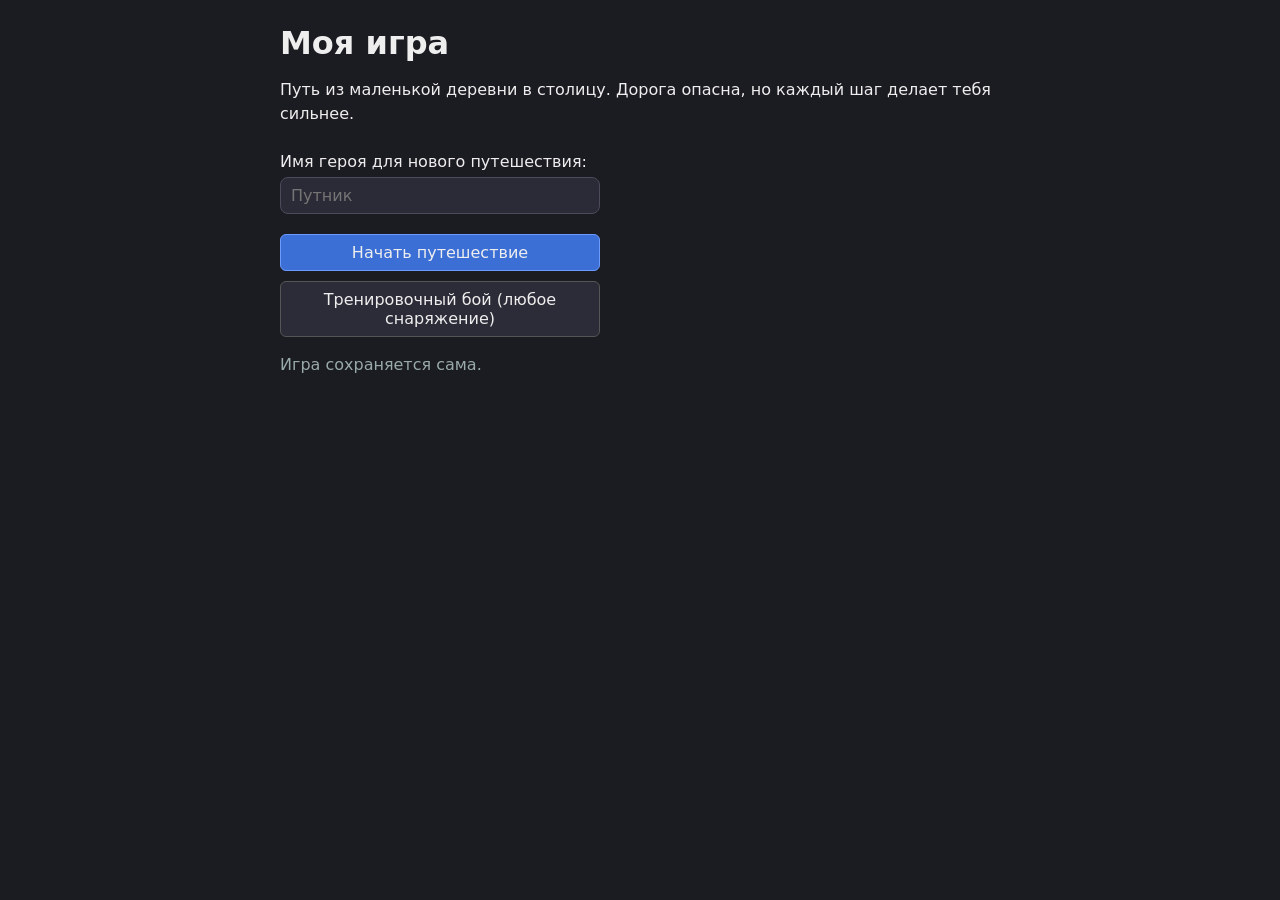
==== index.html @ ba33f6a7 "DungeonForest_001" ====
<!DOCTYPE html>
<html lang="ru">
<head>
  <meta charset="UTF-8">
  <meta name="viewport" content="width=device-width, initial-scale=1">
  <title>Моя игра</title>
  <link rel="stylesheet" href="css/style.css">
</head>
<body>
  <h1>Моя игра</h1>
  <div id="hud" hidden></div>

  <section id="menu">
    <p>Путь из маленькой деревни в столицу. Дорога опасна, но каждый шаг делает тебя сильнее.</p>
    <div class="menu-buttons">
      <label id="name-row" for="hero-name-input">Имя героя для нового путешествия:
        <input id="hero-name-input" type="text" maxlength="20" placeholder="Путник" autocomplete="off">
      </label>
      <button id="continue-btn" class="primary" hidden>Продолжить путешествие</button>
      <button id="journey-btn" class="primary">Начать путешествие</button>
      <button id="training-btn">Тренировочный бой (любое снаряжение)</button>
    </div>
    <p id="save-info" class="muted"></p>
  </section>

  <section id="training-setup" hidden>
    <h2>Тренировочный бой</h2>
    <label>Твоё снаряжение: <select id="player-gear"></select></label>
    <label>Снаряжение бота: <select id="bot-gear"></select></label>
    <label>Твоя Ловкость (стартовая 5): <input id="player-agility" type="number" min="5" max="60" value="5"></label>
    <label>Ловкость бота: <input id="bot-agility" type="number" min="5" max="60" value="5"></label>
    <div class="actions">
      <button id="start-btn" class="primary">Начать бой</button>
      <button id="training-back-btn">Назад</button>
    </div>
  </section>

  <section id="story" hidden>
    <div id="story-progress" class="progress"></div>
    <div class="story-card">
      <h2 id="story-title"></h2>
      <p id="story-text"></p>
      <p id="story-effect" class="effect"></p>
    </div>
    <div id="story-status" class="status"></div>
    <div class="actions">
      <button id="story-btn" class="primary"></button>
      <button id="story-hero-btn">Герой и рюкзак</button>
    </div>
    <p id="story-save-note" class="muted"></p>
  </section>

  <section id="capital" hidden>
    <div id="village" class="scene">
      <img src="img/village.png" alt="Площадь столицы">
      <button class="hotspot" id="spot-tavern" data-place="tavern" aria-label="Таверна"></button>
      <button class="hotspot" id="spot-shop" data-place="shop" aria-label="Магазин"></button>
      <button class="hotspot" id="spot-teacher" data-place="teacher" aria-label="Учитель"></button>
      <button class="hotspot" id="spot-workshop" data-place="workshop" aria-label="Мастерская"></button>
      <button class="hotspot" id="spot-closed" data-place="closed" aria-label="Закрытое здание"></button>
      <button class="hotspot" id="spot-arena" data-place="arena" aria-label="Арена"></button>
      <button class="hotspot" id="spot-gate" data-place="gate" aria-label="Лес"></button>
      <span class="scene-tag" id="tag-arena">Арена</span>
      <div class="scene-top">
        <div id="capital-status" class="status"></div>
        <p id="capital-text" class="intro"></p>
      </div>
      <div class="scene-bottom actions">
        <button id="capital-hero-btn">Герой и рюкзак</button>
        <button id="capital-menu-btn">В главное меню</button>
      </div>
    </div>
  </section>

  <section id="expedition" hidden>
    <div id="forest-scene" class="scene">
      <img id="exp-scene" class="exp-scene" alt="" hidden>
      <div id="exp-arrows"></div>
      <div class="scene-top">
        <h2 id="exp-title"></h2>
        <p id="exp-text"></p>
        <div id="exp-status" class="status"></div>
        <p id="exp-log" class="effect"></p>
      </div>
      <div id="exp-map" class="exp-map"></div>
      <div id="exp-encounter" class="exp-encounter" hidden></div>
      <div class="scene-bottom actions">
        <button id="exp-stash-btn" hidden></button>
        <button id="exp-find-btn" hidden></button>
        <button id="exp-camp-btn" hidden></button>
        <button id="exp-look-btn">Осмотреться</button>
        <button id="exp-hero-btn">Герой и рюкзак</button>
        <button id="exp-home-btn" class="primary">К воротам</button>
        <span id="exp-home-hint" class="muted"></span>
      </div>
    </div>
  </section>

  <section id="gates" hidden>
    <div id="gates-scene" class="scene">
      <img src="img/gates.jpg" alt="Городские ворота и развилка дорог">
      <div class="scene-top">
        <div id="gates-status" class="status"></div>
        <p id="gates-text" class="intro"></p>
      </div>
      <div id="gates-list" class="gates-list"></div>
      <div class="scene-bottom actions">
        <button id="gates-hero-btn">Герой и рюкзак</button>
        <button id="gates-city-btn" class="primary">В город</button>
      </div>
    </div>
  </section>

  <section id="arena" hidden>
    <div class="story-card">
      <h2>Арена</h2>
      <p>Бои на арене безопасны: поражение ничего не отнимает.</p>
      <details><summary>Как это работает</summary>
        <p>В обычном бою ты получаешь опыт и деньги, он бесплатный и без ограничений. В бою за ранг ты копишь очки ранга и жетоны арены: опыта там в четыре раза меньше, а денег нет. Такой бой тратит билеты арены, они возвращаются сами со временем. Чем сильнее категория соперника, тем больше билетов он стоит и тем больше награда. Проигранный бой билеты не возвращает. Когда очков ранга хватает, открывается бой за повышение (без билетов). Жетоны тратятся в лавке арены.</p>
      </details>
    </div>
    <div id="arena-status" class="status"></div>
    <div id="arena-list" class="cards offers"></div>
    <div class="actions">
      <button id="arena-shop-btn">Лавка жетонов</button>
      <button id="arena-hero-btn">Герой и рюкзак</button>
      <button id="arena-back-btn" class="primary">Назад на площадь</button>
    </div>
  </section>

  <section id="tavern" hidden>
    <div class="story-card">
      <h2>Таверна</h2>
      <p>Здоровье в городе восстанавливается само, но медленно. За деньги хозяин поставит тебя на ноги сразу.</p>
    </div>
    <div id="tavern-status" class="status"></div>
    <p id="tavern-msg" class="effect"></p>
    <div id="tavern-list" class="cards"></div>
    <div class="actions">
      <button id="tavern-hero-btn">Герой и рюкзак</button>
      <button id="tavern-back-btn" class="primary">Назад на площадь</button>
    </div>
  </section>

  <section id="arenashop" hidden>
    <div class="story-card">
      <h2>Лавка жетонов</h2>
      <p>Звания и особые припасы за жетоны арены. Силу они не добавляют.</p>
    </div>
    <div id="arenashop-status" class="status"></div>
    <p id="arenashop-msg" class="effect"></p>
    <div id="arenashop-list" class="cards"></div>
    <div class="actions">
      <button id="arenashop-back-btn" class="primary">Назад на арену</button>
    </div>
  </section>

  <section id="shopscene" hidden>
    <div id="shopscene-box" class="scene">
      <img src="img/shop.jpg" alt="Лавка торговца">
      <svg id="shop-zones" viewBox="0 0 1408 768" aria-label="Разделы магазина">
      <polygon class="zone" data-cat="armor" data-name="Броня" points="1167,235 1187,237 1203,257 1213,287 1218,303 1235,320 1243,327 1247,345 1243,370 1240,400 1243,447 1238,480 1237,500 1237,560 1232,590 1200,592 1160,585 1142,575 1142,520 1138,480 1140,450 1132,430 1130,400 1123,373 1132,340 1150,320 1140,300 1138,278 1145,255 1155,242"/>
      <polygon class="zone" data-cat="armor" data-name="Броня" points="1273,227 1300,215 1327,220 1343,250 1345,290 1345,400 1345,520 1335,545 1327,597 1320,650 1300,655 1245,650 1245,600 1240,560 1217,530 1217,480 1235,453 1243,433 1240,387 1238,353 1243,327 1257,310 1252,278 1260,245"/>
      <polygon class="zone" data-cat="armor" data-name="Броня" points="1003,246 992,257 986,276 990,290 1003,300 997,311 997,350 1000,376 1033,378 1037,348 1042,331 1040,310 1030,300 1036,292 1036,274 1028,254 1017,246"/>
<polygon class="zone" data-cat="armor" data-name="Броня" points="1045,230 1034,247 1036,296 1043,342 1045,378 1061,380 1085,372 1085,318 1071,312 1048,314 1050,298 1065,290 1066,267 1060,251 1059,232"/>
      <polygon class="zone" data-cat="weapons" data-name="Оружие и щиты" points="1150,172 1147,174 1140,234 1136,234 1125,220 1120,221 1117,236 1119,256 1112,282 1115,298 1133,303 1134,341 1137,343 1148,343 1151,341 1153,246 1156,208 1153,174"/>
<polygon class="zone" data-cat="weapons" data-name="Оружие и щиты" points="1224,157 1215,166 1204,171 1206,217 1212,247 1220,256 1221,321 1224,323 1239,323 1242,321 1243,259 1237,254 1235,218 1241,214 1246,200 1230,196 1227,159"/>
<polygon class="zone" data-cat="weapons" data-name="Оружие и щиты" points="1268,109 1259,109 1255,112 1254,175 1242,182 1244,193 1256,195 1258,246 1262,249 1274,241 1274,194 1284,189 1283,177 1272,172 1274,131 1272,112"/>
<polygon class="zone" data-cat="weapons" data-name="Оружие и щиты" points="1300,156 1296,159 1294,183 1290,187 1289,192 1294,205 1303,214 1307,212 1313,201 1312,161 1309,158"/>
<polygon class="zone" data-cat="weapons" data-name="Оружие и щиты" points="1085,394 1082,395 1080,404 1075,478 1072,482 1052,483 1042,487 1045,498 1074,502 1070,576 1054,741 1058,744 1071,743 1073,736 1094,564 1096,502 1110,501 1114,498 1111,489 1096,482 1094,450 1096,401"/>
<polygon class="zone" data-cat="weapons" data-name="Оружие и щиты" points="1356,397 1345,396 1342,397 1336,426 1333,481 1327,511 1303,515 1301,521 1303,529 1325,542 1317,606 1312,682 1304,741 1308,744 1323,743 1325,737 1346,543 1356,539 1388,551 1392,549 1396,541 1394,536 1377,526 1347,516 1366,428 1364,401"/>
<polygon class="zone" data-cat="weapons" data-name="Оружие и щиты" points="1160,627 1102,630 1103,652 1110,688 1115,740 1168,740 1175,693 1178,640"/>
      
      
      
      <polygon class="zone" data-cat="supplies" data-name="Припасы" points="92,128 185,95 300,100 338,118 340,468 92,468"/>
      <polygon class="zone" data-cat="supplies" data-name="Припасы" points="95,500 130,472 300,470 345,490 432,505 437,525 435,768 95,768"/>
      <polygon class="zone" data-cat="supplies" data-name="Припасы" points="358,188 380,180 440,188 468,215 470,300 470,478 358,478"/>
      <polygon class="zone" data-cat="supplies" data-name="Припасы" points="503,222 720,222 722,485 503,485"/>
      <polygon class="zone" data-cat="supplies" data-name="Припасы" points="748,240 980,238 982,300 980,440 965,486 748,486"/>
      <polygon class="zone" data-cat="sell" data-name="Продать" points="865,307 885,312 897,330 900,350 925,372 938,400 942,440 930,462 940,470 915,490 835,490 800,470 790,440 790,410 805,375 830,355 838,335 850,315"/>
      <polygon class="zone" data-cat="sell" data-name="Продать" points="605,488 1072,488 1075,545 605,545"/>
      <polygon class="zone" data-cat="soon" data-name="Скоро" points="628,422 742,420 748,445 748,478 740,486 628,486 625,445"/>
      <polygon class="zone" data-cat="soon" data-name="Скоро" points="672,537 795,555 798,500 835,497 865,505 895,498 900,520 880,570 878,635 893,648 892,697 850,698 840,672 836,650 800,690 765,708 700,700 655,682 648,655 655,620 640,615 660,590 665,560"/>
      <polygon class="zone" data-cat="soon" data-name="Скоро" points="880,575 990,570 1000,572 1038,622 1032,688 905,698 880,620"/>
      </svg>
      <span id="shop-zone-tag" hidden></span>
      <div class="scene-top">
        <div id="shopscene-status" class="status"></div>
        <p id="shopscene-text" class="intro"></p>
      </div>
      <div class="scene-bottom actions">
        <button class="shop-cat-btn" data-cat="armor">Броня</button>
        <button class="shop-cat-btn" data-cat="weapons">Оружие и щиты</button>
        <button class="shop-cat-btn" data-cat="supplies">Припасы</button>
        <button class="shop-cat-btn" data-cat="sell">Продать</button>
        <button id="shopscene-hero-btn">Герой и рюкзак</button>
        <button id="shopscene-back-btn" class="primary">Назад на площадь</button>
      </div>
    </div>
  </section>

  <section id="shop" hidden>
    <div class="story-card">
      <h2 id="shop-title">Магазин</h2>
      <p id="shop-note"></p>
    </div>
    <div id="shop-status" class="status"></div>
    <div id="shop-buy-title" class="section-title">Купить</div>
    <div id="shop-buy" class="cards"></div>
    <p id="shop-teaser" class="muted"></p>
    <div id="shop-sell-title" class="section-title">Продать</div>
    <div id="shop-sell" class="cards"></div>
    <div class="actions">
      <button id="shop-hero-btn">Герой и рюкзак</button>
      <button id="shop-back-btn" class="primary">Назад в лавку</button>
    </div>
  </section>

  <section id="teacher" hidden>
    <div class="story-card">
      <h2>Учитель</h2>
      <p id="teacher-text"></p>
      <p id="teacher-result" class="effect"></p>
    </div>
    <div id="teacher-choices" class="cards"></div>
    <div class="actions">
      <button id="teacher-hero-btn">Герой и рюкзак</button>
      <button id="teacher-back-btn" class="primary">Назад на площадь</button>
    </div>
  </section>

  <section id="hero" hidden>
    <div class="story-card">
      <div class="hero-head">
        <h2 id="hero-title"></h2>
        <span id="hero-money" class="chip gold"></span>
      </div>
      <p id="hero-msg" class="effect"></p>
      <div class="meters">
        <div>
          <div class="meter-label"><span>Здоровье</span><span id="hero-hp"></span></div>
          <div class="bar"><div id="hero-hp-bar" class="fill"></div></div>
        </div>
        <div>
          <div class="meter-label"><span>Опыт</span><span id="hero-xp"></span></div>
          <div class="bar"><div id="hero-xp-bar" class="fill xpfill"></div></div>
        </div>
        <div id="hero-mana-wrap" hidden>
          <div class="meter-label"><span>Мана</span><span id="hero-mana"></span></div>
          <div class="bar"><div id="hero-mana-bar" class="fill manafill" style="width:100%"></div></div>
        </div>
      </div>
      <div id="hero-points" class="points-banner" hidden></div>
    </div>
    <div id="hero-tabs" class="tabs"></div>
    <div id="hero-tab-body"></div>
    <div class="actions"><button id="hero-back-btn" class="primary">Назад</button></div>
  </section>

  <section id="levelup" hidden>
    <div class="story-card">
      <h2 id="levelup-title"></h2>
      <p id="levelup-points" class="effect"></p>
      <div id="levelup-stats" class="cards"></div>
    </div>
    <button id="levelup-btn" class="primary">Продолжить путь</button>
  </section>

  <section id="battle" hidden>
    <div id="battle-progress" class="progress"></div>
    <p id="battle-intro" class="intro"></p>
    <div class="arena">
      <div class="fighter">
        <div><span id="player-name"></span>: <span id="player-health"></span> / <span id="player-max"></span></div>
        <div class="bar"><div id="player-bar" class="fill"></div></div>
        <div id="player-mana-row" hidden>
          <div>Мана: <span id="player-mana"></span> / <span id="player-mana-max"></span></div>
          <div class="bar"><div id="player-mana-bar" class="fill manafill"></div></div>
        </div>
        <div id="player-xp" class="progress"></div>
        <div id="player-figure" class="figure"></div>
        <div id="player-gear-name"></div>
      </div>
      <div class="fighter">
        <div><span id="bot-name"></span>: <span id="bot-health"></span> / <span id="bot-max"></span></div>
        <div id="bot-queue" class="muted"></div>
        <div class="bar"><div id="bot-bar" class="fill"></div></div>
        <div id="bot-figure" class="figure"></div>
        <div id="bot-gear-name"></div>
      </div>
    </div>

    <h3 id="strike-title"></h3>
    <div id="strike-zones" class="zones"></div>
    <button id="strike-reset" style="margin-top: 8px;">Сбросить удары</button>

    <h3 id="block-title"></h3>
    <div id="block-zones" class="zones"></div>

    <div class="actions">
      <button id="turn-btn" disabled>Сделать ход</button>
      <button id="skill-btn" hidden></button>
      <button id="auto-btn">Авто</button>
      <button id="speed-btn" hidden>Скорость ×1</button>
      <button id="tactic-btn" hidden>Тактика: Осторожно</button>
      <button id="after-btn" class="primary" hidden></button>
      <button id="after-hero-btn" hidden>Герой и рюкзак</button>
    </div>

    <div id="result" class="result"></div>
    <div id="log"></div>
  </section>

  <script src="js/data.js"></script>
  <script src="js/catalog.js"></script>
  <script src="js/items.js"></script>
  <script src="js/bonuses.js"></script>
  <script src="js/icons.js"></script>
  <script src="js/ui-common.js"></script>
  <script src="js/arena.js"></script>
  <script src="js/story-data.js"></script>
  <script src="js/hero.js"></script>
  <script src="js/details.js"></script>
  <script src="js/stats.js"></script>
  <script src="js/combat.js"></script>
  <script src="js/figure.js"></script>
  <script src="js/battle-screen.js"></script>
  <script src="js/journey.js"></script>
  <script src="js/hero-screen.js"></script>
  <script src="js/capital.js"></script>
  <script src="js/shop.js"></script>
  <script src="js/places.js"></script>
  <script src="js/expedition.js"></script>
  <script src="js/dungeons.js"></script>
  <script src="js/main.js"></script>
</body>
</html>
---- css/style.css ----
body { font-family: system-ui, sans-serif; max-width: 720px; margin: 24px auto; padding: 0 16px; background: #1b1b22; color: #eee; }
    h1 { margin-bottom: 4px; }
    h2 { margin: 8px 0; }
    h3 { margin: 18px 0 8px; font-size: 1rem; }
    p { line-height: 1.5; }
    label { display: block; margin: 10px 0; }
    #hero-name-input { display: block; width: 100%; box-sizing: border-box; margin-top: 6px; padding: 8px 10px; font: inherit; color: inherit; background: #2a2b36; border: 1px solid #4a4c5c; border-radius: 8px; }
    select { margin-left: 8px; padding: 4px; }
    button { font: inherit; padding: 8px 14px; border: 1px solid #555; border-radius: 6px; background: #2c2c38; color: #eee; cursor: pointer; }
    button:disabled { opacity: 0.4; cursor: not-allowed; }
    .menu-buttons { display: flex; flex-direction: column; gap: 10px; max-width: 320px; margin-top: 16px; }
    .primary { background: #3b6fd6; border-color: #6c9bff; }
    .zones { display: flex; gap: 8px; flex-wrap: wrap; }
    .zone.on { background: #3b6fd6; border-color: #6c9bff; }
    .bar { background: #3a1f1f; border-radius: 4px; height: 14px; overflow: hidden; }
    .fill { background: #4caf50; height: 100%; width: 100%; transition: width 0.3s; }
    .xpfill { background: #6c9bff; width: 0; }
    .manafill { background: #9a7bff; }
    .arena { display: flex; gap: 16px; }
    .fighter { flex: 1; min-width: 0; }
    .figure { margin-top: 8px; background: #23232d; border-radius: 8px; padding: 6px; transition: filter 0.4s, opacity 0.4s; }
    .figure svg { display: block; width: 100%; height: 260px; }
    .figure.dead { filter: grayscale(1); opacity: 0.45; }
    .z { fill: #c9a27e; stroke: #3a2a1a; stroke-width: 2; transition: fill 0.2s; }
    .z.target { stroke: #ff5252; stroke-width: 4; }
    .z.guard { stroke: #6c9bff; stroke-width: 4; }
    .z.flash-hit { fill: #ff5252; }
    .z.flash-block { fill: #6c9bff; }
    .z.flash-dodge { fill: #6fe3ff; }
    .z.flash-crit { fill: #ffd54f; stroke: #fff; stroke-width: 3; }
    .lbl { fill: #fff; font-size: 16px; font-weight: bold; text-anchor: middle; paint-order: stroke; stroke: #000; stroke-width: 3px; pointer-events: none; }
    .actions { margin-top: 16px; display: flex; gap: 8px; flex-wrap: wrap; }
    #log { margin-top: 20px; border-top: 1px solid #444; padding-top: 10px; }
    #log div { padding: 3px 0; }
    .turn-title { font-weight: bold; margin-top: 10px; color: #aaa; }
    .hit { color: #ff8a80; }
    .good { color: #8be28b; }
    .info { color: #8fb4ff; }
    .crit { color: #ffd54f; font-weight: bold; font-size: 1.05rem; }
    .miss { color: #9aa; }
    .dodge { color: #6fe3ff; font-weight: bold; }
    .result { font-size: 1.2rem; font-weight: bold; margin: 14px 0; }
    .progress { color: #9aa; font-size: 0.9rem; margin-bottom: 6px; }
    .story-card { background: #23232d; border-radius: 8px; padding: 16px 20px; margin: 12px 0; }
    .effect { color: #8be28b; font-weight: bold; }
    .status { color: #9aa; margin: 10px 0 16px; }
    .intro { font-style: italic; color: #ccd; }
    .hero-list div { padding: 4px 0; }
    .row { display: flex; align-items: center; justify-content: space-between; gap: 12px; padding: 6px 0; border-bottom: 1px solid #33333f; flex-wrap: wrap; }
    .row .btns { display: flex; gap: 6px; flex-wrap: wrap; }
    .row button { padding: 5px 10px; font-size: 0.9rem; }
    .muted { color: #9aa; }
    .soon { color: #6b6b78; }
    .promo { color: #e0b84a; font-weight: bold; }
    /* Экран героя: шапка, вкладки, карточки */
    .hero-head { display: flex; justify-content: space-between; align-items: center; gap: 12px; flex-wrap: wrap; }
    .hero-head h2 { margin: 0; }
    .chip { display: inline-flex; align-items: center; gap: 5px; background: #2d2e3b; border: 1px solid #44465a; border-radius: 999px; padding: 3px 11px; font-size: 0.88rem; white-space: nowrap; }
    .chip .ico { width: 16px; height: 16px; }
    .chip.gold { color: #ffd54f; border-color: #6b5a20; }
    .chip.red { color: #ff8a80; border-color: #6b3a3a; }
    .chip.green { color: #8be28b; border-color: #2f5a2f; }
    .chip.cyan { color: #6fe3ff; border-color: #25606e; }
    .chip.blue { color: #8fb4ff; border-color: #34508c; }
    .chip.dim { color: #8a8a99; }
    .ico { display: inline-flex; width: 22px; height: 22px; flex: none; }
    .ico svg { width: 100%; height: 100%; fill: none; stroke: currentColor; stroke-width: 1.7; stroke-linecap: round; stroke-linejoin: round; }
    #hud { position: sticky; top: 0; z-index: 10; display: flex; flex-wrap: wrap; align-items: center; gap: 6px 12px; background: #23242f; border: 1px solid #3a3c4d; border-radius: 10px; padding: 8px 12px; margin: 6px 0 12px; box-shadow: 0 4px 10px rgba(0,0,0,.35); }
    #hud[hidden] { display: none; }
    #hud .hud-hp { flex: 1 1 220px; min-width: 200px; }
    #hud .hud-hp-top { display: flex; align-items: center; gap: 6px; font-size: 0.9rem; color: #ff8a80; }
    #hud .hud-hp-top .ico { width: 16px; height: 16px; }
    #hud .hud-mana-top { color: #b79bff; margin-top: 4px; }
    #hud .hud-regen { margin-left: auto; color: #9aa; font-size: 0.82rem; }
    #hud .bar { margin-top: 4px; height: 8px; }
    .exp-scene[hidden] { display: none; }

    /* Лес во весь экран: тот же приём, что у столицы. Карта лежит миникартой в углу, находка и лагерь — кнопки внизу, выбор при встрече — карточка по центру. */
    #expedition:not([hidden]) { position: fixed; inset: 0; z-index: 5; display: flex; align-items: center; justify-content: center; background: #000; }
    #forest-scene { width: min(100vw, calc(100vh * 700 / 380)); aspect-ratio: 700 / 380; background: #20212b; border: none; border-radius: 0; }
    #gates:not([hidden]) { position: fixed; inset: 0; z-index: 5; display: flex; align-items: center; justify-content: center; background: #000; }
    #gates-scene { width: min(100vw, calc(100vh * 1408 / 768)); border: none; border-radius: 0; }
    .gates-list { position: absolute; left: 50%; bottom: 76px; transform: translateX(-50%); z-index: 2; display: flex; gap: 10px; }
    #shopscene:not([hidden]) { position: fixed; inset: 0; z-index: 5; display: flex; align-items: center; justify-content: center; background: #000; }
    #shop [hidden] { display: none; }
    .sell-group { grid-column: 1 / -1; }
    #shopscene-box { width: min(100vw, calc(100vh * 1408 / 768)); border: none; border-radius: 0; }
    #shop-zones { position: absolute; inset: 0; width: 100%; height: 100%; }
    .zone { fill: transparent; stroke: transparent; cursor: pointer; transition: fill .15s, stroke .15s; }
    .zone.lit { fill: rgba(255, 214, 120, .16); stroke: #ffd166; stroke-width: 3; stroke-linejoin: round; filter: drop-shadow(0 0 6px #ffd166); }
    .zone[data-cat="soon"].lit { fill: rgba(190, 195, 215, .10); stroke: #aab; filter: drop-shadow(0 0 4px #aab); }
    .zone:focus { outline: none; }
    #shop-zone-tag { position: absolute; transform: translate(-50%, -100%); z-index: 3; pointer-events: none; padding: 3px 12px; font: 600 clamp(11px, 1.6vw, 16px)/1.3 system-ui, sans-serif; color: #fff4d8; background: #21180fe8; border: 1px solid #d4b777; border-radius: 20px; white-space: nowrap; }
    #forest-scene h2 { margin: 0 0 4px; text-shadow: 0 1px 4px #000; }
    #forest-scene p { margin: 4px 0; text-shadow: 0 1px 4px #000; }
    #exp-arrows { position: absolute; inset: 0; z-index: 3; pointer-events: none; }
    .arrow { position: absolute; transform: translate(-50%, -50%); pointer-events: auto; padding: 8px 16px; font-size: clamp(13px, 1.6vw, 18px); color: #fff4d8; background: #21180fe0; border: 2px solid #d4b777; border-radius: 24px; box-shadow: 0 2px 10px #000a; white-space: nowrap; }
    .arrow.seen { border-color: #6b6f86; color: #cfd2e3; background: #1b1c26e0; }
    .arrow.danger { border-color: #d86a5a; }
    .arrow:hover { background: #3a2a14; border-color: #ffe4a0; }
    #exp-map { position: absolute; top: 10px; right: 10px; width: min(260px, 20%); z-index: 2; margin: 0; background: #000b; border: 1px solid #33344a; border-radius: 10px; padding: 4px; }
    .exp-encounter { position: absolute; left: 50%; top: 48%; transform: translate(-50%, -50%); width: min(460px, 80%); z-index: 4; background: #14151ce8; border: 1px solid #d4b777; border-radius: 12px; padding: 10px; line-height: 1.4; }
    .exp-encounter[hidden] { display: none; }
    #exp-log:not(:empty) { display: inline-block; background: #000b; padding: 4px 10px; border-radius: 8px; }
    #exp-home-hint { color: #e8e8f0; text-shadow: 0 1px 4px #000; }
    .exp-map { background: #20212b; border: 1px solid #33344a; border-radius: 10px; padding: 6px; margin: 10px 0; }
    .map-svg { width: 100%; max-height: 340px; display: block; }
    .map-path { stroke: #4a4d66; stroke-width: 0.8; stroke-dasharray: 2 1.5; }
    .map-node { fill: #20212b; stroke: #8fb4ff; stroke-width: 0.9; }
    .map-node.here { fill: #ffd54f; stroke: #ffd54f; }
    .map-node.seen { fill: #3a3d57; }
    .map-node.new { stroke-dasharray: 1.5 1; }
    .map-stash { fill: none; stroke: #ffd166; stroke-width: 1.2; stroke-dasharray: 2 1.5; }
    .map-label { fill: #ccd; font-size: 4.2px; text-anchor: middle; }
    .chiprow { display: flex; flex-wrap: wrap; gap: 6px; margin: 10px 0; align-items: center; }
    .card-top { display: flex; align-items: center; gap: 8px; }
    .card-top .card-title { margin: 0; }
    .card.building { padding: 14px; gap: 6px; }
    .card.building .ico { width: 38px; height: 38px; color: #8fb4ff; }
    .card.building .name { font-size: 1.1rem; }
    .cards.offers { grid-template-columns: repeat(auto-fit, minmax(215px, 1fr)); }
    .cards .card .btns { margin-top: auto; }
    .cards .card.offer .offer-section:last-child { margin-top: auto; }
    .offer-section { border-top: 1px solid #33333f; padding-top: 8px; margin-top: 4px; display: flex; flex-direction: column; gap: 6px; }
    .offer-label { color: #9aa; font-size: 0.78rem; text-transform: uppercase; letter-spacing: 0.04em; }
    .card.promo-card { border-color: #8a6f1d; background: #2a2616; }
    .pips { display: inline-flex; gap: 3px; align-items: center; }
    .pip { width: 9px; height: 14px; border-radius: 3px; background: #2d2e3b; border: 1px solid #44465a; }
    .pip.on { background: #6c9bff; border-color: #8fb4ff; }
    .meter-small { margin: 4px 0 10px; }
    details { margin: 8px 0; color: #ccd; }
    details summary { cursor: pointer; color: #9aa; }
    details p { margin: 8px 0 0; font-size: 0.92rem; }
    .cards .card .btns button { flex: 1 1 auto; }
    .meters { display: grid; grid-template-columns: 1fr 1fr; gap: 14px; margin-top: 12px; }
    .meter-label { display: flex; justify-content: space-between; font-size: 0.9rem; margin-bottom: 4px; color: #ccd; }
    .points-banner { margin-top: 14px; padding: 10px 12px; border: 1px solid #6c9bff; background: #1f2a45; border-radius: 8px; }
    .points-banner .btns { display: flex; gap: 6px; flex-wrap: wrap; margin-top: 8px; }
    .tabs { display: flex; flex-wrap: wrap; gap: 6px; margin: 14px 0 10px; } /* wrap: пять вкладок не помещаются в один ряд на телефоне */
    .tab { flex: 1 1 auto; padding: 9px 8px; border-radius: 8px; }
    .tab.on { background: #3b6fd6; border-color: #6c9bff; }
    .cards { display: grid; grid-template-columns: repeat(auto-fit, minmax(150px, 1fr)); gap: 10px; }
    .card { background: #23232d; border: 1px solid #3a3b4a; border-radius: 10px; padding: 10px 12px; display: flex; flex-direction: column; gap: 4px; }
    .card-title { color: #9aa; font-size: 0.78rem; text-transform: uppercase; letter-spacing: 0.02em; }
    .big { font-size: 1.6rem; font-weight: bold; line-height: 1.1; }
    .big.small { font-size: 1.15rem; }
    .card-sub { color: #ccd; font-size: 0.85rem; }
    .detail-list { display: flex; flex-direction: column; gap: 6px; }
    .detail-row { background: #23232d; border: 1px solid #3a3b4a; border-radius: 8px; padding: 8px 12px; }
    .detail-top { display: flex; justify-content: space-between; gap: 12px; align-items: baseline; }
    .detail-label { color: #ccd; font-size: 0.9rem; }
    .detail-value { font-weight: 700; font-size: 1.05rem; }
    .detail-parts { color: #99a; font-size: 0.8rem; margin-top: 2px; }
    .detail-value.ready { color: #8fd6a4; }
    .detail-value.wait { color: #e0b070; }
    .card-bonus { color: #8fd6a4; font-size: 0.85rem; font-weight: 600; }
    .card button { margin-top: 6px; padding: 4px 10px; font-size: 0.85rem; }
    .card.wide { grid-column: 1 / -1; }
    .card .name { font-weight: bold; }
    .rarity-uncommon { color: #6fdc8c; }
    .rarity-rare { color: #5aa9ff; }
    .rarity-unique { color: #c084fc; }
    .card .btns { display: flex; gap: 6px; flex-wrap: wrap; margin-top: 6px; }
    .card.empty { opacity: 0.6; }
    .section-title { margin: 16px 0 8px; font-size: 0.9rem; color: #9aa; text-transform: uppercase; letter-spacing: 0.04em; }
    .stat-red .big { color: #ff8a80; }
    .stat-green .big { color: #8be28b; }
    .stat-cyan .big { color: #6fe3ff; }
    .stat-gold .big { color: #ffd54f; }
    .stat-violet .big { color: #c9a0ff; }
    .stat-orange .big { color: #ff9f5a; }

    /* ----- Площадь столицы: картинка с кликабельными зонами (координаты в процентах от картинки) ----- */
    .scene { position: relative; line-height: 0; border: 1px solid #9b8052; border-radius: 12px; overflow: hidden; }
    .scene img { display: block; width: 100%; height: auto; }
    .hotspot { position: absolute; padding: 0; border: 2px solid transparent; border-radius: 12px; background: transparent; cursor: pointer; transition: background .18s, border-color .18s; }
    .hotspot:hover, .hotspot:focus-visible { outline: none; border-color: #ffe4a0; background: #fff2c51c; }
    #spot-tavern   { left: 0%;  top: 15%; width: 27%; height: 51%; }
    #spot-shop     { left: 25%; top: 30%; width: 18%; height: 34%; }
    #spot-teacher  { left: 42%; top: 12%; width: 15%; height: 48%; }
    #spot-workshop { left: 59%; top: 27%; width: 22%; height: 37%; }
    #spot-closed   { left: 80%; top: 27%; width: 17%; height: 39%; }
    #spot-arena    { left: 57%; top: 3%;  width: 18%; height: 19%; }
    #spot-gate     { left: 88%; top: 66%; width: 10%; height: 26%; }
    .scene-tag { position: absolute; left: 62%; top: 20%; padding: 3px 10px; font: 600 clamp(10px, 2.4vw, 14px)/1.2 system-ui, sans-serif; color: #fff4d8; background: #21180fe8; border: 1px solid #d4b777; border-radius: 20px; pointer-events: none; }

    /* Столица во весь экран: сцена вписывается в окно с сохранением пропорций картинки (1672:941), панели лежат поверх неё. */
    #capital:not([hidden]) { position: fixed; inset: 0; z-index: 5; display: flex; align-items: center; justify-content: center; background: #000; }
    #village { width: min(100vw, calc(100vh * 1672 / 941)); border: none; border-radius: 0; }
    .scene-top, .scene-bottom { position: absolute; left: 0; right: 0; z-index: 2; padding: 10px 16px; line-height: 1.4; }
    .scene-top { top: 0; left: 450px; background: linear-gradient(#000c, #0000); }
    .scene-bottom { bottom: 0; margin: 0; background: linear-gradient(#0000, #000c); }
    body:has(#capital:not([hidden])) #hud, body:has(#expedition:not([hidden])) #hud, body:has(#gates:not([hidden])) #hud, body:has(#shopscene:not([hidden])) #hud { position: fixed; top: 10px; left: 10px; width: 420px; margin: 0; z-index: 20; }
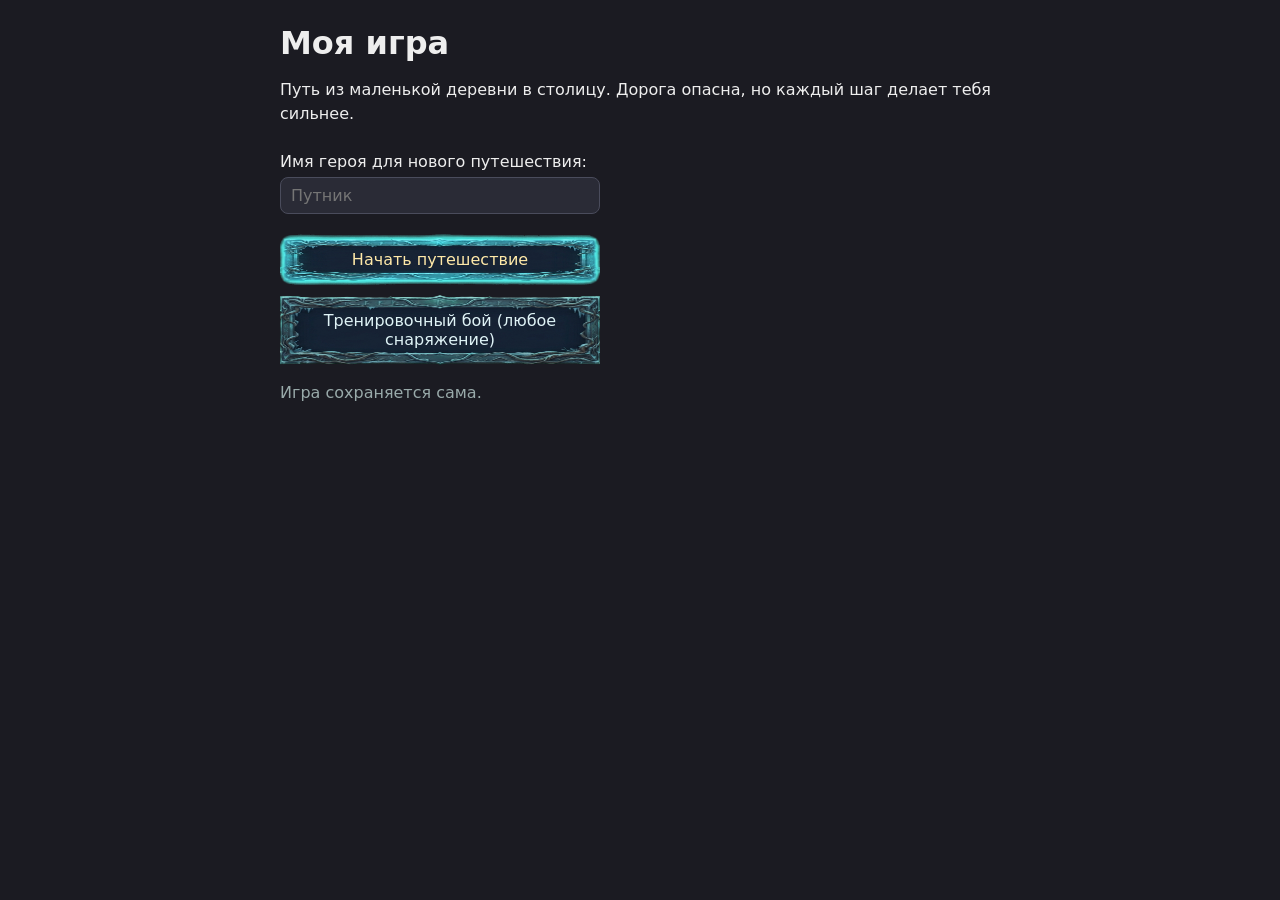
==== commit b0370dab: "refactor_001" ====
--- a/index.html
+++ b/index.html
@@ -52,15 +52,14 @@
 
   <section id="capital" hidden>
     <div id="village" class="scene">
-      <img src="img/village.png" alt="Площадь столицы">
+      <img src="img/bg/square_main.jpg" alt="Главная площадь столицы">
       <button class="hotspot" id="spot-tavern" data-place="tavern" aria-label="Таверна"></button>
-      <button class="hotspot" id="spot-shop" data-place="shop" aria-label="Магазин"></button>
+      <button class="hotspot" id="spot-guild" data-place="guild" aria-label="Гильдия"></button>
+      <button class="hotspot" id="spot-library" data-place="library" aria-label="Библиотека"></button>
       <button class="hotspot" id="spot-teacher" data-place="teacher" aria-label="Учитель"></button>
-      <button class="hotspot" id="spot-workshop" data-place="workshop" aria-label="Мастерская"></button>
-      <button class="hotspot" id="spot-closed" data-place="closed" aria-label="Закрытое здание"></button>
       <button class="hotspot" id="spot-arena" data-place="arena" aria-label="Арена"></button>
+      <button class="hotspot" id="spot-trade" data-place="trade" aria-label="Торговая площадь"></button>
       <button class="hotspot" id="spot-gate" data-place="gate" aria-label="Лес"></button>
-      <span class="scene-tag" id="tag-arena">Арена</span>
       <div class="scene-top">
         <div id="capital-status" class="status"></div>
         <p id="capital-text" class="intro"></p>
@@ -72,33 +71,51 @@
     </div>
   </section>
 
-  <section id="expedition" hidden>
-    <div id="forest-scene" class="scene">
-      <img id="exp-scene" class="exp-scene" alt="" hidden>
-      <div id="exp-arrows"></div>
-      <div class="scene-top">
-        <h2 id="exp-title"></h2>
-        <p id="exp-text"></p>
-        <div id="exp-status" class="status"></div>
-        <p id="exp-log" class="effect"></p>
-      </div>
-      <div id="exp-map" class="exp-map"></div>
-      <div id="exp-encounter" class="exp-encounter" hidden></div>
-      <div class="scene-bottom actions">
-        <button id="exp-stash-btn" hidden></button>
-        <button id="exp-find-btn" hidden></button>
-        <button id="exp-camp-btn" hidden></button>
-        <button id="exp-look-btn">Осмотреться</button>
-        <button id="exp-hero-btn">Герой и рюкзак</button>
-        <button id="exp-home-btn" class="primary">К воротам</button>
-        <span id="exp-home-hint" class="muted"></span>
+  <section id="trade" hidden>
+    <div id="trade-scene" class="scene">
+      <img src="img/bg/square_trade.jpg" alt="Торговая площадь столицы">
+      <button class="hotspot" id="spot-shop" data-place="shop" aria-label="Магазин"></button>
+      <button class="hotspot" id="spot-forge" data-place="forge" aria-label="Кузница"></button>
+      <button class="hotspot" id="spot-bank" data-place="bank" aria-label="Банк"></button>
+      <button class="hotspot" id="spot-alchemist" data-place="alchemist" aria-label="Алхимик"></button>
+      <button class="hotspot" id="spot-artificer" data-place="artificer" aria-label="Артефактор"></button>
+      <button class="hotspot" id="spot-main" data-place="main" aria-label="Главная площадь"></button>
+      <div class="scene-top">
+        <div id="trade-status" class="status"></div>
+        <p id="trade-text" class="intro"></p>
+      </div>
+      <div class="scene-bottom actions">
+        <button id="trade-hero-btn">Герой и рюкзак</button>
+        <button id="trade-menu-btn">В главное меню</button>
+      </div>
+    </div>
+  </section>
+
+  <section id="dungeon" hidden>
+    <div id="dungeon-scene" class="scene">
+      <img id="dun-scene" class="exp-scene" alt="">
+      <div id="dun-arrows"></div>
+      <div class="scene-top">
+        <h2 id="dun-title"></h2>
+        <p id="dun-text"></p>
+        <div id="dun-info"></div>
+        <div id="dun-status" class="status"></div>
+        <p id="dun-log" class="effect"></p>
+      </div>
+      <div id="dun-map" class="exp-map"></div>
+      <div id="dun-monsters" class="dun-monsters"></div>
+      <div class="scene-bottom actions">
+        <button id="dun-camp-btn"></button>
+        <button id="dun-hero-btn">Герой и рюкзак</button>
+        <button id="dun-home-btn" class="primary">К воротам</button>
+        <span id="dun-hint" class="muted"></span>
       </div>
     </div>
   </section>
 
   <section id="gates" hidden>
     <div id="gates-scene" class="scene">
-      <img src="img/gates.jpg" alt="Городские ворота и развилка дорог">
+      <img src="img/bg/gates.jpg" alt="Городские ворота и развилка дорог">
       <div class="scene-top">
         <div id="gates-status" class="status"></div>
         <p id="gates-text" class="intro"></p>
@@ -291,6 +308,7 @@
       </div>
     </div>
 
+    <div id="battle-controls">
     <h3 id="strike-title"></h3>
     <div id="strike-zones" class="zones"></div>
     <button id="strike-reset" style="margin-top: 8px;">Сбросить удары</button>
@@ -310,6 +328,7 @@
 
     <div id="result" class="result"></div>
     <div id="log"></div>
+    </div>
   </section>
 
   <script src="js/data.js"></script>
@@ -325,14 +344,16 @@
   <script src="js/stats.js"></script>
   <script src="js/combat.js"></script>
   <script src="js/figure.js"></script>
+  <script src="js/creatures.js"></script>
   <script src="js/battle-screen.js"></script>
   <script src="js/journey.js"></script>
   <script src="js/hero-screen.js"></script>
   <script src="js/capital.js"></script>
   <script src="js/shop.js"></script>
   <script src="js/places.js"></script>
-  <script src="js/expedition.js"></script>
+  <script src="js/wild.js"></script>
   <script src="js/dungeons.js"></script>
+  <script src="js/dungeon-screen.js"></script>
   <script src="js/main.js"></script>
 </body>
 </html>
--- a/css/style.css
+++ b/css/style.css
@@ -6,13 +6,14 @@
     label { display: block; margin: 10px 0; }
     #hero-name-input { display: block; width: 100%; box-sizing: border-box; margin-top: 6px; padding: 8px 10px; font: inherit; color: inherit; background: #2a2b36; border: 1px solid #4a4c5c; border-radius: 8px; }
     select { margin-left: 8px; padding: 4px; }
-    button { font: inherit; padding: 8px 14px; border: 1px solid #555; border-radius: 6px; background: #2c2c38; color: #eee; cursor: pointer; }
+    button { font: inherit; padding: 6px 16px; border: 10px solid transparent; border-image: url(../img/ui/button.png) 34 fill / 10px stretch; background: none; color: #dff3f6; cursor: pointer; }
+    button:hover:not(:disabled) { border-image-source: url(../img/ui/button_hover.png); border-image-slice: 44 fill; }
     button:disabled { opacity: 0.4; cursor: not-allowed; }
     .menu-buttons { display: flex; flex-direction: column; gap: 10px; max-width: 320px; margin-top: 16px; }
-    .primary { background: #3b6fd6; border-color: #6c9bff; }
+    /* «Главная» и «выбранная» кнопка: рамка со свечением и золотистый текст */
+    .primary, .zone.on, .tab.on { border-image-source: url(../img/ui/button_hover.png); border-image-slice: 44 fill; color: #ffe9a8; }
     .zones { display: flex; gap: 8px; flex-wrap: wrap; }
-    .zone.on { background: #3b6fd6; border-color: #6c9bff; }
-    .bar { background: #3a1f1f; border-radius: 4px; height: 14px; overflow: hidden; }
+    .bar { height: 14px; border: solid transparent; border-width: 6px 22px; border-image: url(../img/ui/bar.png) 22 75 fill / 6px 22px stretch; background: none; border-radius: 0; overflow: hidden; }
     .fill { background: #4caf50; height: 100%; width: 100%; transition: width 0.3s; }
     .xpfill { background: #6c9bff; width: 0; }
     .manafill { background: #9a7bff; }
@@ -21,13 +22,16 @@
     .figure { margin-top: 8px; background: #23232d; border-radius: 8px; padding: 6px; transition: filter 0.4s, opacity 0.4s; }
     .figure svg { display: block; width: 100%; height: 260px; }
     .figure.dead { filter: grayscale(1); opacity: 0.45; }
-    .z { fill: #c9a27e; stroke: #3a2a1a; stroke-width: 2; transition: fill 0.2s; }
+    .z { fill: var(--fill, #c9a27e); stroke: #3a2a1a; stroke-width: 2; transition: fill 0.2s; }
     .z.target { stroke: #ff5252; stroke-width: 4; }
     .z.guard { stroke: #6c9bff; stroke-width: 4; }
     .z.flash-hit { fill: #ff5252; }
     .z.flash-block { fill: #6c9bff; }
     .z.flash-dodge { fill: #6fe3ff; }
     .z.flash-crit { fill: #ffd54f; stroke: #fff; stroke-width: 3; }
+    /* Зоны зверя — прозрачный слой поверх рисунка: в покое не видны, при ударах подсвечиваются полупрозрачно. */
+    .zo { fill: transparent; stroke: none; }
+    .zo.flash-hit, .zo.flash-block, .zo.flash-dodge, .zo.flash-crit { fill-opacity: 0.55; }
     .lbl { fill: #fff; font-size: 16px; font-weight: bold; text-anchor: middle; paint-order: stroke; stroke: #000; stroke-width: 3px; pointer-events: none; }
     .actions { margin-top: 16px; display: flex; gap: 8px; flex-wrap: wrap; }
     #log { margin-top: 20px; border-top: 1px solid #444; padding-top: 10px; }
@@ -48,7 +52,7 @@
     .hero-list div { padding: 4px 0; }
     .row { display: flex; align-items: center; justify-content: space-between; gap: 12px; padding: 6px 0; border-bottom: 1px solid #33333f; flex-wrap: wrap; }
     .row .btns { display: flex; gap: 6px; flex-wrap: wrap; }
-    .row button { padding: 5px 10px; font-size: 0.9rem; }
+    .row button { padding: 4px 10px; font-size: 0.9rem; }
     .muted { color: #9aa; }
     .soon { color: #6b6b78; }
     .promo { color: #e0b84a; font-weight: bold; }
@@ -72,14 +76,14 @@
     #hud .hud-hp-top .ico { width: 16px; height: 16px; }
     #hud .hud-mana-top { color: #b79bff; margin-top: 4px; }
     #hud .hud-regen { margin-left: auto; color: #9aa; font-size: 0.82rem; }
-    #hud .bar { margin-top: 4px; height: 8px; }
+    #hud .bar { margin-top: 4px; height: 8px; border: 0; border-image: none; border-radius: 4px; background: #3a1f1f; }
     .exp-scene[hidden] { display: none; }
 
     /* Лес во весь экран: тот же приём, что у столицы. Карта лежит миникартой в углу, находка и лагерь — кнопки внизу, выбор при встрече — карточка по центру. */
-    #expedition:not([hidden]) { position: fixed; inset: 0; z-index: 5; display: flex; align-items: center; justify-content: center; background: #000; }
-    #forest-scene { width: min(100vw, calc(100vh * 700 / 380)); aspect-ratio: 700 / 380; background: #20212b; border: none; border-radius: 0; }
+    #dungeon:not([hidden]) { position: fixed; inset: 0; z-index: 5; display: flex; align-items: center; justify-content: center; background: #000; }
+    #dungeon-scene { width: min(100vw, calc(100vh * 700 / 380)); aspect-ratio: 700 / 380; background: #20212b; border: none; border-radius: 0; }
     #gates:not([hidden]) { position: fixed; inset: 0; z-index: 5; display: flex; align-items: center; justify-content: center; background: #000; }
-    #gates-scene { width: min(100vw, calc(100vh * 1408 / 768)); border: none; border-radius: 0; }
+    #gates-scene { width: min(100vw, calc(100vh * 1376 / 768)); border: none; border-radius: 0; }
     .gates-list { position: absolute; left: 50%; bottom: 76px; transform: translateX(-50%); z-index: 2; display: flex; gap: 10px; }
     #shopscene:not([hidden]) { position: fixed; inset: 0; z-index: 5; display: flex; align-items: center; justify-content: center; background: #000; }
     #shop [hidden] { display: none; }
@@ -91,18 +95,21 @@
     .zone[data-cat="soon"].lit { fill: rgba(190, 195, 215, .10); stroke: #aab; filter: drop-shadow(0 0 4px #aab); }
     .zone:focus { outline: none; }
     #shop-zone-tag { position: absolute; transform: translate(-50%, -100%); z-index: 3; pointer-events: none; padding: 3px 12px; font: 600 clamp(11px, 1.6vw, 16px)/1.3 system-ui, sans-serif; color: #fff4d8; background: #21180fe8; border: 1px solid #d4b777; border-radius: 20px; white-space: nowrap; }
-    #forest-scene h2 { margin: 0 0 4px; text-shadow: 0 1px 4px #000; }
-    #forest-scene p { margin: 4px 0; text-shadow: 0 1px 4px #000; }
-    #exp-arrows { position: absolute; inset: 0; z-index: 3; pointer-events: none; }
+    #dungeon-scene h2 { margin: 0 0 4px; text-shadow: 0 1px 4px #000; }
+    #dungeon-scene p { margin: 4px 0; text-shadow: 0 1px 4px #000; }
+    #dun-arrows { position: absolute; inset: 0; z-index: 3; pointer-events: none; }
     .arrow { position: absolute; transform: translate(-50%, -50%); pointer-events: auto; padding: 8px 16px; font-size: clamp(13px, 1.6vw, 18px); color: #fff4d8; background: #21180fe0; border: 2px solid #d4b777; border-radius: 24px; box-shadow: 0 2px 10px #000a; white-space: nowrap; }
     .arrow.seen { border-color: #6b6f86; color: #cfd2e3; background: #1b1c26e0; }
     .arrow.danger { border-color: #d86a5a; }
+    .arrow.locked { border-color: #8a6a3a; color: #b9a98a; opacity: .75; cursor: not-allowed; }
     .arrow:hover { background: #3a2a14; border-color: #ffe4a0; }
-    #exp-map { position: absolute; top: 10px; right: 10px; width: min(260px, 20%); z-index: 2; margin: 0; background: #000b; border: 1px solid #33344a; border-radius: 10px; padding: 4px; }
-    .exp-encounter { position: absolute; left: 50%; top: 48%; transform: translate(-50%, -50%); width: min(460px, 80%); z-index: 4; background: #14151ce8; border: 1px solid #d4b777; border-radius: 12px; padding: 10px; line-height: 1.4; }
-    .exp-encounter[hidden] { display: none; }
-    #exp-log:not(:empty) { display: inline-block; background: #000b; padding: 4px 10px; border-radius: 8px; }
-    #exp-home-hint { color: #e8e8f0; text-shadow: 0 1px 4px #000; }
+    #dun-map { position: absolute; top: 10px; right: 10px; width: min(260px, 20%); z-index: 2; margin: 0; background: #000b; border: 1px solid #33344a; border-radius: 10px; padding: 4px; }
+    #dun-log:not(:empty) { display: inline-block; background: #000b; padding: 4px 10px; border-radius: 8px; }
+    .dun-monsters { position: absolute; left: 50%; bottom: 76px; transform: translateX(-50%); z-index: 3; display: flex; flex-wrap: wrap; justify-content: center; gap: 10px; width: min(80%, 760px); }
+    .monster-card { padding: 10px 18px; font-size: clamp(13px, 1.6vw, 18px); color: #ffe9e4; background: #2a1411e6; border: 2px solid #d86a5a; border-radius: 12px; box-shadow: 0 2px 10px #000a; }
+    .monster-card:hover { background: #4a1f19; border-color: #ff9a8a; }
+    #dun-info:not(:empty) { display: inline-block; background: #000b; padding: 4px 10px; border-radius: 8px; }
+    #dun-info p { margin: 2px 0; }
     .exp-map { background: #20212b; border: 1px solid #33344a; border-radius: 10px; padding: 6px; margin: 10px 0; }
     .map-svg { width: 100%; max-height: 340px; display: block; }
     .map-path { stroke: #4a4d66; stroke-width: 0.8; stroke-dasharray: 2 1.5; }
@@ -138,7 +145,6 @@
     .points-banner .btns { display: flex; gap: 6px; flex-wrap: wrap; margin-top: 8px; }
     .tabs { display: flex; flex-wrap: wrap; gap: 6px; margin: 14px 0 10px; } /* wrap: пять вкладок не помещаются в один ряд на телефоне */
     .tab { flex: 1 1 auto; padding: 9px 8px; border-radius: 8px; }
-    .tab.on { background: #3b6fd6; border-color: #6c9bff; }
     .cards { display: grid; grid-template-columns: repeat(auto-fit, minmax(150px, 1fr)); gap: 10px; }
     .card { background: #23232d; border: 1px solid #3a3b4a; border-radius: 10px; padding: 10px 12px; display: flex; flex-direction: column; gap: 4px; }
     .card-title { color: #9aa; font-size: 0.78rem; text-transform: uppercase; letter-spacing: 0.02em; }
@@ -154,7 +160,8 @@
     .detail-value.ready { color: #8fd6a4; }
     .detail-value.wait { color: #e0b070; }
     .card-bonus { color: #8fd6a4; font-size: 0.85rem; font-weight: 600; }
-    .card button { margin-top: 6px; padding: 4px 10px; font-size: 0.85rem; }
+    .card button { margin-top: 6px; padding: 5px 10px; font-size: 0.85rem; }
+    .row button, .card button { border-width: 7px; border-image-width: 7px; }
     .card.wide { grid-column: 1 / -1; }
     .card .name { font-weight: bold; }
     .rarity-uncommon { color: #6fdc8c; }
@@ -175,19 +182,45 @@
     .scene img { display: block; width: 100%; height: auto; }
     .hotspot { position: absolute; padding: 0; border: 2px solid transparent; border-radius: 12px; background: transparent; cursor: pointer; transition: background .18s, border-color .18s; }
     .hotspot:hover, .hotspot:focus-visible { outline: none; border-color: #ffe4a0; background: #fff2c51c; }
-    #spot-tavern   { left: 0%;  top: 15%; width: 27%; height: 51%; }
-    #spot-shop     { left: 25%; top: 30%; width: 18%; height: 34%; }
-    #spot-teacher  { left: 42%; top: 12%; width: 15%; height: 48%; }
-    #spot-workshop { left: 59%; top: 27%; width: 22%; height: 37%; }
-    #spot-closed   { left: 80%; top: 27%; width: 17%; height: 39%; }
-    #spot-arena    { left: 57%; top: 3%;  width: 18%; height: 19%; }
-    #spot-gate     { left: 88%; top: 66%; width: 10%; height: 26%; }
-    .scene-tag { position: absolute; left: 62%; top: 20%; padding: 3px 10px; font: 600 clamp(10px, 2.4vw, 14px)/1.2 system-ui, sans-serif; color: #fff4d8; background: #21180fe8; border: 1px solid #d4b777; border-radius: 20px; pointer-events: none; }
-
-    /* Столица во весь экран: сцена вписывается в окно с сохранением пропорций картинки (1672:941), панели лежат поверх неё. */
+    #spot-tavern  { left: 0%;  top: 14%; width: 23%; height: 56%; }
+    #spot-guild   { left: 23%; top: 21%; width: 16%; height: 44%; }
+    #spot-library { left: 42%; top: 5%;  width: 18%; height: 60%; }
+    #spot-teacher { left: 62%; top: 8%;  width: 16%; height: 56%; }
+    #spot-arena   { left: 78%; top: 8%;  width: 22%; height: 58%; }
+    /* Торговая площадь (картинка square_trade.jpg, 1376x768) */
+    #trade:not([hidden]) { position: fixed; inset: 0; z-index: 5; display: flex; align-items: center; justify-content: center; background: #000; }
+    #trade-scene { width: min(100vw, calc(100vh * 1376 / 768)); border: none; border-radius: 0; }
+    #spot-shop      { left: 0%;  top: 8%;  width: 27%; height: 62%; }
+    #spot-forge     { left: 28%; top: 28%; width: 13%; height: 40%; }
+    #spot-bank      { left: 42%; top: 22%; width: 20%; height: 45%; }
+    #spot-alchemist { left: 62%; top: 17%; width: 14%; height: 48%; }
+    #spot-artificer { left: 78%; top: 1%;  width: 22%; height: 66%; }
+    #spot-main      { left: 85%; top: 72%; width: 15%; height: 28%; }
+    #spot-trade   { left: 2%;  top: 72%; width: 15%; height: 28%; }  /* левый указатель */
+    #spot-gate    { left: 83%; top: 68%; width: 16%; height: 32%; }  /* правый указатель: лес */
+
+    /* Столица во весь экран: сцена вписывается в окно с сохранением пропорций картинки (1376:768), панели лежат поверх неё. */
     #capital:not([hidden]) { position: fixed; inset: 0; z-index: 5; display: flex; align-items: center; justify-content: center; background: #000; }
-    #village { width: min(100vw, calc(100vh * 1672 / 941)); border: none; border-radius: 0; }
+    #village { width: min(100vw, calc(100vh * 1376 / 768)); border: none; border-radius: 0; }
     .scene-top, .scene-bottom { position: absolute; left: 0; right: 0; z-index: 2; padding: 10px 16px; line-height: 1.4; }
     .scene-top { top: 0; left: 450px; background: linear-gradient(#000c, #0000); }
+    #dungeon-scene .scene-top { right: min(290px, 24%); } /* текст не заходит под мини-карту */
     .scene-bottom { bottom: 0; margin: 0; background: linear-gradient(#0000, #000c); }
-    body:has(#capital:not([hidden])) #hud, body:has(#expedition:not([hidden])) #hud, body:has(#gates:not([hidden])) #hud, body:has(#shopscene:not([hidden])) #hud { position: fixed; top: 10px; left: 10px; width: 420px; margin: 0; z-index: 20; }
+    body:has(#capital:not([hidden])) #hud, body:has(#trade:not([hidden])) #hud, body:has(#dungeon:not([hidden])) #hud, body:has(#gates:not([hidden])) #hud, body:has(#shopscene:not([hidden])) #hud { position: fixed; top: 10px; left: 10px; width: 420px; margin: 0; z-index: 20; }
+
+    /* ----- Экран боя: полноэкранная сцена с фоном, бойцы стоят на нём, управление в нижней панели ----- */
+    #battle:not([hidden]) { position: fixed; inset: 0; z-index: 5; display: flex; flex-direction: column; padding: 12px 20px; overflow-y: auto; background: #0b1018 url(../img/bg/battle_bg.jpg) center / cover no-repeat; }
+    #battle .arena { flex: 1; align-items: flex-end; }
+    #battle .figure { background: none; }
+    #battle-controls { background: none; border: 18px solid transparent; border-image: url(../img/ui/panel.png) 44 fill / 18px stretch; padding: 4px 10px; }
+    #battle .figure svg { height: min(260px, 30vh); } /* на низком окне бойцы ниже, чтобы панель управления поместилась */
+    /* Управление боя в две колонки: удары слева, блоки справа, кнопки хода на всю ширину — так панель ниже и помещается в низкое окно */
+    #battle-controls { display: grid; grid-template-columns: 1fr 1fr; column-gap: 28px; align-items: start; }
+    #battle-controls h3 { margin: 6px 0; }
+    #strike-title { grid-column: 1; grid-row: 1; }
+    #strike-zones { grid-column: 1; grid-row: 2; }
+    #strike-reset { grid-column: 1; grid-row: 3; justify-self: start; margin-top: 8px !important; }
+    #block-title { grid-column: 2; grid-row: 1; }
+    #block-zones { grid-column: 2; grid-row: 2; }
+    #battle-controls .actions { grid-column: 1 / -1; grid-row: 4; margin-top: 6px; }
+    #battle-controls #result, #battle-controls #log { grid-column: 1 / -1; }
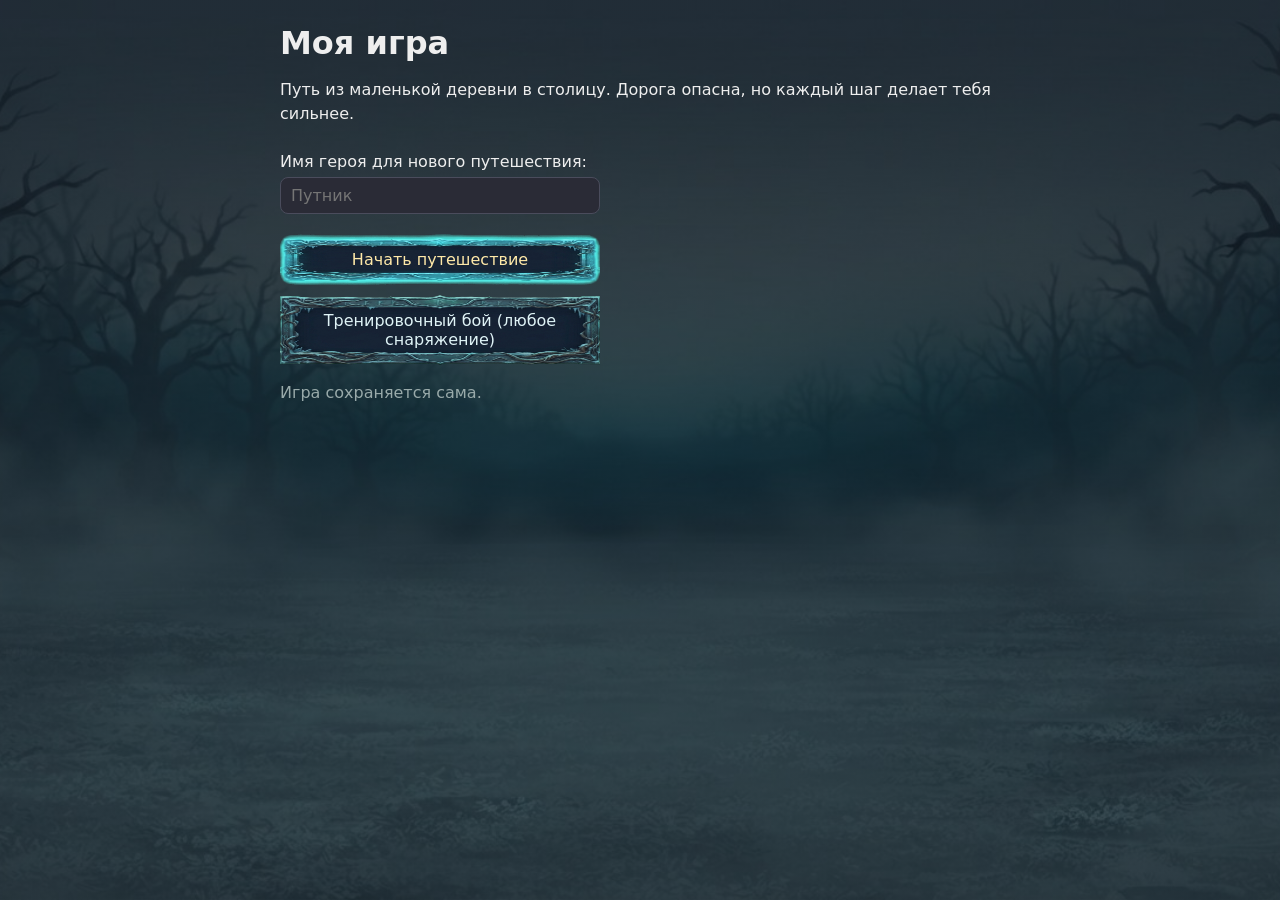
==== commit aa3a7701: "refactor_002" ====
--- a/index.html
+++ b/index.html
@@ -174,32 +174,18 @@
 
   <section id="shopscene" hidden>
     <div id="shopscene-box" class="scene">
-      <img src="img/shop.jpg" alt="Лавка торговца">
-      <svg id="shop-zones" viewBox="0 0 1408 768" aria-label="Разделы магазина">
-      <polygon class="zone" data-cat="armor" data-name="Броня" points="1167,235 1187,237 1203,257 1213,287 1218,303 1235,320 1243,327 1247,345 1243,370 1240,400 1243,447 1238,480 1237,500 1237,560 1232,590 1200,592 1160,585 1142,575 1142,520 1138,480 1140,450 1132,430 1130,400 1123,373 1132,340 1150,320 1140,300 1138,278 1145,255 1155,242"/>
-      <polygon class="zone" data-cat="armor" data-name="Броня" points="1273,227 1300,215 1327,220 1343,250 1345,290 1345,400 1345,520 1335,545 1327,597 1320,650 1300,655 1245,650 1245,600 1240,560 1217,530 1217,480 1235,453 1243,433 1240,387 1238,353 1243,327 1257,310 1252,278 1260,245"/>
-      <polygon class="zone" data-cat="armor" data-name="Броня" points="1003,246 992,257 986,276 990,290 1003,300 997,311 997,350 1000,376 1033,378 1037,348 1042,331 1040,310 1030,300 1036,292 1036,274 1028,254 1017,246"/>
-<polygon class="zone" data-cat="armor" data-name="Броня" points="1045,230 1034,247 1036,296 1043,342 1045,378 1061,380 1085,372 1085,318 1071,312 1048,314 1050,298 1065,290 1066,267 1060,251 1059,232"/>
-      <polygon class="zone" data-cat="weapons" data-name="Оружие и щиты" points="1150,172 1147,174 1140,234 1136,234 1125,220 1120,221 1117,236 1119,256 1112,282 1115,298 1133,303 1134,341 1137,343 1148,343 1151,341 1153,246 1156,208 1153,174"/>
-<polygon class="zone" data-cat="weapons" data-name="Оружие и щиты" points="1224,157 1215,166 1204,171 1206,217 1212,247 1220,256 1221,321 1224,323 1239,323 1242,321 1243,259 1237,254 1235,218 1241,214 1246,200 1230,196 1227,159"/>
-<polygon class="zone" data-cat="weapons" data-name="Оружие и щиты" points="1268,109 1259,109 1255,112 1254,175 1242,182 1244,193 1256,195 1258,246 1262,249 1274,241 1274,194 1284,189 1283,177 1272,172 1274,131 1272,112"/>
-<polygon class="zone" data-cat="weapons" data-name="Оружие и щиты" points="1300,156 1296,159 1294,183 1290,187 1289,192 1294,205 1303,214 1307,212 1313,201 1312,161 1309,158"/>
-<polygon class="zone" data-cat="weapons" data-name="Оружие и щиты" points="1085,394 1082,395 1080,404 1075,478 1072,482 1052,483 1042,487 1045,498 1074,502 1070,576 1054,741 1058,744 1071,743 1073,736 1094,564 1096,502 1110,501 1114,498 1111,489 1096,482 1094,450 1096,401"/>
-<polygon class="zone" data-cat="weapons" data-name="Оружие и щиты" points="1356,397 1345,396 1342,397 1336,426 1333,481 1327,511 1303,515 1301,521 1303,529 1325,542 1317,606 1312,682 1304,741 1308,744 1323,743 1325,737 1346,543 1356,539 1388,551 1392,549 1396,541 1394,536 1377,526 1347,516 1366,428 1364,401"/>
-<polygon class="zone" data-cat="weapons" data-name="Оружие и щиты" points="1160,627 1102,630 1103,652 1110,688 1115,740 1168,740 1175,693 1178,640"/>
-      
-      
-      
-      <polygon class="zone" data-cat="supplies" data-name="Припасы" points="92,128 185,95 300,100 338,118 340,468 92,468"/>
-      <polygon class="zone" data-cat="supplies" data-name="Припасы" points="95,500 130,472 300,470 345,490 432,505 437,525 435,768 95,768"/>
-      <polygon class="zone" data-cat="supplies" data-name="Припасы" points="358,188 380,180 440,188 468,215 470,300 470,478 358,478"/>
-      <polygon class="zone" data-cat="supplies" data-name="Припасы" points="503,222 720,222 722,485 503,485"/>
-      <polygon class="zone" data-cat="supplies" data-name="Припасы" points="748,240 980,238 982,300 980,440 965,486 748,486"/>
-      <polygon class="zone" data-cat="sell" data-name="Продать" points="865,307 885,312 897,330 900,350 925,372 938,400 942,440 930,462 940,470 915,490 835,490 800,470 790,440 790,410 805,375 830,355 838,335 850,315"/>
-      <polygon class="zone" data-cat="sell" data-name="Продать" points="605,488 1072,488 1075,545 605,545"/>
-      <polygon class="zone" data-cat="soon" data-name="Скоро" points="628,422 742,420 748,445 748,478 740,486 628,486 625,445"/>
-      <polygon class="zone" data-cat="soon" data-name="Скоро" points="672,537 795,555 798,500 835,497 865,505 895,498 900,520 880,570 878,635 893,648 892,697 850,698 840,672 836,650 800,690 765,708 700,700 655,682 648,655 655,620 640,615 660,590 665,560"/>
-      <polygon class="zone" data-cat="soon" data-name="Скоро" points="880,575 990,570 1000,572 1038,622 1032,688 905,698 880,620"/>
+      <img src="img/bg/shop.jpg" alt="Лавка торговца">
+      <svg id="shop-zones" viewBox="0 0 1376 768" aria-label="Разделы магазина">
+      <polygon class="zone" data-cat="weapons" data-name="Оружие и щиты" points="348,270 400,270 410,300 440,300 495,322 498,410 348,410"/>
+      <polygon class="zone" data-cat="armor" data-name="Броня" points="528,232 590,225 628,250 632,340 600,352 580,384 560,398 540,378 528,322"/>
+      <polygon class="zone" data-cat="armor" data-name="Броня" points="405,268 440,264 472,300 466,338 420,338"/>
+      <polygon class="zone" data-cat="supplies" data-name="Припасы" points="45,75 320,150 322,545 55,598"/>
+      <polygon class="zone" data-cat="supplies" data-name="Припасы" points="345,418 500,418 500,505 348,505"/>
+      <polygon class="zone" data-cat="supplies" data-name="Припасы" points="350,190 505,190 505,265 350,265"/>
+      <polygon class="zone" data-cat="sell" data-name="Продать" points="620,388 1376,396 1376,548 655,522 625,506"/>
+      <polygon class="zone" data-cat="soon" data-name="Скоро" points="735,232 900,232 900,385 735,385"/>
+      <polygon class="zone" data-cat="soon" data-name="Скоро" points="905,325 992,325 992,385 905,385"/>
+      <polygon class="zone" data-cat="soon" data-name="Скоро" points="1115,225 1262,225 1262,385 1115,385"/>
       </svg>
       <span id="shop-zone-tag" hidden></span>
       <div class="scene-top">
@@ -254,18 +240,21 @@
         <span id="hero-money" class="chip gold"></span>
       </div>
       <p id="hero-msg" class="effect"></p>
+      <div class="hero-orbs">
+        <div class="orb-col">
+          <div class="orb"><div class="orb-glass"><div class="orb-liquid" id="hero-hp-liquid"></div></div></div>
+          <div class="orb-caption"><span>Здоровье</span><span id="hero-hp"></span></div>
+        </div>
+        <div class="orb-col" id="hero-mana-wrap" hidden>
+          <div class="orb"><div class="orb-glass"><div class="orb-liquid mana"></div></div></div>
+          <div class="orb-caption"><span>Мана</span><span id="hero-mana"></span></div>
+        </div>
+        <div class="hero-portrait"><img id="hero-portrait-img" alt=""></div>
+      </div>
       <div class="meters">
-        <div>
-          <div class="meter-label"><span>Здоровье</span><span id="hero-hp"></span></div>
-          <div class="bar"><div id="hero-hp-bar" class="fill"></div></div>
-        </div>
         <div>
           <div class="meter-label"><span>Опыт</span><span id="hero-xp"></span></div>
           <div class="bar"><div id="hero-xp-bar" class="fill xpfill"></div></div>
-        </div>
-        <div id="hero-mana-wrap" hidden>
-          <div class="meter-label"><span>Мана</span><span id="hero-mana"></span></div>
-          <div class="bar"><div id="hero-mana-bar" class="fill manafill" style="width:100%"></div></div>
         </div>
       </div>
       <div id="hero-points" class="points-banner" hidden></div>
@@ -326,8 +315,10 @@
       <button id="after-hero-btn" hidden>Герой и рюкзак</button>
     </div>
 
-    <div id="result" class="result"></div>
-    <div id="log"></div>
+    <div id="battle-log-box">
+      <div id="result" class="result"></div>
+      <div id="log"></div>
+    </div>
     </div>
   </section>
 
--- a/css/style.css
+++ b/css/style.css
@@ -1,4 +1,4 @@
-    body { font-family: system-ui, sans-serif; max-width: 720px; margin: 24px auto; padding: 0 16px; background: #1b1b22; color: #eee; }
+    body { font-family: system-ui, sans-serif; max-width: 720px; margin: 24px auto; padding: 0 16px; background-color: #0b1018; background-image: linear-gradient(rgba(8, 12, 18, 0.6), rgba(8, 12, 18, 0.6)), url(../img/bg/battle_bg.jpg); background-size: cover; background-position: center; background-attachment: fixed; background-repeat: no-repeat; color: #eee; }
     h1 { margin-bottom: 4px; }
     h2 { margin: 8px 0; }
     h3 { margin: 18px 0 8px; font-size: 1rem; }
@@ -13,10 +13,10 @@
     /* «Главная» и «выбранная» кнопка: рамка со свечением и золотистый текст */
     .primary, .zone.on, .tab.on { border-image-source: url(../img/ui/button_hover.png); border-image-slice: 44 fill; color: #ffe9a8; }
     .zones { display: flex; gap: 8px; flex-wrap: wrap; }
-    .bar { height: 14px; border: solid transparent; border-width: 6px 22px; border-image: url(../img/ui/bar.png) 22 75 fill / 6px 22px stretch; background: none; border-radius: 0; overflow: hidden; }
-    .fill { background: #4caf50; height: 100%; width: 100%; transition: width 0.3s; }
-    .xpfill { background: #6c9bff; width: 0; }
-    .manafill { background: #9a7bff; }
+    .bar { height: 18px; border: solid transparent; border-width: 8px 28px; border-image: url(../img/ui/bar.png) 22 75 fill / 8px 28px stretch; background: none; border-radius: 0; overflow: hidden; }
+    .fill { background: linear-gradient(#e8625a, #b32622 55%, #7a1612); border-radius: 4px; box-shadow: inset 0 1px 0 rgba(255, 255, 255, 0.35), inset 0 -2px 3px rgba(0, 0, 0, 0.35); height: 100%; width: 100%; transition: width 0.3s; }
+    .xpfill { background: linear-gradient(#ffe08a, #d9a21f 55%, #8a5f0a); width: 0; }
+    .manafill { background: linear-gradient(#8fb4ff, #4a6fe0 55%, #2a3f9a); }
     .arena { display: flex; gap: 16px; }
     .fighter { flex: 1; min-width: 0; }
     .figure { margin-top: 8px; background: #23232d; border-radius: 8px; padding: 6px; transition: filter 0.4s, opacity 0.4s; }
@@ -45,7 +45,7 @@
     .dodge { color: #6fe3ff; font-weight: bold; }
     .result { font-size: 1.2rem; font-weight: bold; margin: 14px 0; }
     .progress { color: #9aa; font-size: 0.9rem; margin-bottom: 6px; }
-    .story-card { background: #23232d; border-radius: 8px; padding: 16px 20px; margin: 12px 0; }
+    .story-card { background: none; border: 18px solid transparent; border-image: url(../img/ui/panel.png) 44 fill / 18px stretch; padding: 0 6px; margin: 12px 0; }
     .effect { color: #8be28b; font-weight: bold; }
     .status { color: #9aa; margin: 10px 0 16px; }
     .intro { font-style: italic; color: #ccd; }
@@ -81,14 +81,14 @@
 
     /* Лес во весь экран: тот же приём, что у столицы. Карта лежит миникартой в углу, находка и лагерь — кнопки внизу, выбор при встрече — карточка по центру. */
     #dungeon:not([hidden]) { position: fixed; inset: 0; z-index: 5; display: flex; align-items: center; justify-content: center; background: #000; }
-    #dungeon-scene { width: min(100vw, calc(100vh * 700 / 380)); aspect-ratio: 700 / 380; background: #20212b; border: none; border-radius: 0; }
+    #dungeon-scene { width: min(100vw, calc(100vh * 1376 / 768)); aspect-ratio: 1376 / 768; background: #20212b; border: none; border-radius: 0; }
     #gates:not([hidden]) { position: fixed; inset: 0; z-index: 5; display: flex; align-items: center; justify-content: center; background: #000; }
     #gates-scene { width: min(100vw, calc(100vh * 1376 / 768)); border: none; border-radius: 0; }
     .gates-list { position: absolute; left: 50%; bottom: 76px; transform: translateX(-50%); z-index: 2; display: flex; gap: 10px; }
     #shopscene:not([hidden]) { position: fixed; inset: 0; z-index: 5; display: flex; align-items: center; justify-content: center; background: #000; }
     #shop [hidden] { display: none; }
     .sell-group { grid-column: 1 / -1; }
-    #shopscene-box { width: min(100vw, calc(100vh * 1408 / 768)); border: none; border-radius: 0; }
+    #shopscene-box { width: min(100vw, calc(100vh * 1376 / 768)); border: none; border-radius: 0; }
     #shop-zones { position: absolute; inset: 0; width: 100%; height: 100%; }
     .zone { fill: transparent; stroke: transparent; cursor: pointer; transition: fill .15s, stroke .15s; }
     .zone.lit { fill: rgba(255, 214, 120, .16); stroke: #ffd166; stroke-width: 3; stroke-linejoin: round; filter: drop-shadow(0 0 6px #ffd166); }
@@ -139,14 +139,27 @@
     details summary { cursor: pointer; color: #9aa; }
     details p { margin: 8px 0 0; font-size: 0.92rem; }
     .cards .card .btns button { flex: 1 1 auto; }
-    .meters { display: grid; grid-template-columns: 1fr 1fr; gap: 14px; margin-top: 12px; }
+    .itempic { flex: none; box-sizing: border-box; width: 40px; height: 40px; padding: 5px; background: url(../img/ui/slot.png) center / 100% 100% no-repeat; }
+    .itempic img { display: block; width: 100%; height: 100%; object-fit: contain; }
+    .orb { position: relative; width: 120px; aspect-ratio: 1; background: url(../img/ui/orb_empty.png) center / contain no-repeat; }
+    .orb-glass { position: absolute; inset: 19%; border-radius: 50%; overflow: hidden; }
+    .orb-liquid { position: absolute; left: 0; right: 0; bottom: 0; height: var(--fill, 100%); background: linear-gradient(#e8625a, #b32622 55%, #7a1612); transition: height 0.3s; }
+    .orb-liquid.mana { background: linear-gradient(#8fb4ff, #4a6fe0 55%, #2a3f9a); }
+    .orb-glass::after { content: ""; position: absolute; inset: 0; background: radial-gradient(circle at 30% 25%, rgba(255, 255, 255, 0.35), transparent 35%); }
+    .hero-orbs { display: flex; gap: 24px; margin-top: 12px; }
+    .orb-col { display: flex; flex-direction: column; align-items: center; width: 170px; }
+    .hero-portrait { position: relative; margin-left: auto; width: 210px; aspect-ratio: 600 / 587; background: url(../img/ui/portrait_frame.png) center / contain no-repeat; }
+    .hero-portrait img { position: absolute; left: 8%; bottom: 8%; width: 84%; height: 84%; object-fit: contain; object-position: center bottom; }
+    .orb-col[hidden] { display: none; }
+    .orb-caption { display: flex; flex-direction: column; align-items: center; margin-top: 4px; font-size: 0.85rem; color: #ccd; text-align: center; }
+    .meters { display: grid; grid-template-columns: 1fr; width: 364px; gap: 14px; margin-top: 12px; }
     .meter-label { display: flex; justify-content: space-between; font-size: 0.9rem; margin-bottom: 4px; color: #ccd; }
     .points-banner { margin-top: 14px; padding: 10px 12px; border: 1px solid #6c9bff; background: #1f2a45; border-radius: 8px; }
     .points-banner .btns { display: flex; gap: 6px; flex-wrap: wrap; margin-top: 8px; }
     .tabs { display: flex; flex-wrap: wrap; gap: 6px; margin: 14px 0 10px; } /* wrap: пять вкладок не помещаются в один ряд на телефоне */
     .tab { flex: 1 1 auto; padding: 9px 8px; border-radius: 8px; }
     .cards { display: grid; grid-template-columns: repeat(auto-fit, minmax(150px, 1fr)); gap: 10px; }
-    .card { background: #23232d; border: 1px solid #3a3b4a; border-radius: 10px; padding: 10px 12px; display: flex; flex-direction: column; gap: 4px; }
+    .card { background: rgba(14, 24, 36, 0.85); border: 1px solid #2f6670; border-radius: 10px; padding: 10px 12px; display: flex; flex-direction: column; gap: 4px; }
     .card-title { color: #9aa; font-size: 0.78rem; text-transform: uppercase; letter-spacing: 0.02em; }
     .big { font-size: 1.6rem; font-weight: bold; line-height: 1.1; }
     .big.small { font-size: 1.15rem; }
@@ -163,7 +176,7 @@
     .card button { margin-top: 6px; padding: 5px 10px; font-size: 0.85rem; }
     .row button, .card button { border-width: 7px; border-image-width: 7px; }
     .card.wide { grid-column: 1 / -1; }
-    .card .name { font-weight: bold; }
+    .card .name { font-weight: bold; font-size: 0.88rem; min-width: 0; overflow-wrap: break-word; }
     .rarity-uncommon { color: #6fdc8c; }
     .rarity-rare { color: #5aa9ff; }
     .rarity-unique { color: #c084fc; }
@@ -181,6 +194,7 @@
     .scene { position: relative; line-height: 0; border: 1px solid #9b8052; border-radius: 12px; overflow: hidden; }
     .scene img { display: block; width: 100%; height: auto; }
     .hotspot { position: absolute; padding: 0; border: 2px solid transparent; border-radius: 12px; background: transparent; cursor: pointer; transition: background .18s, border-color .18s; }
+    button.hotspot, button.hotspot:hover:not(:disabled), button.hotspot:focus-visible { border-image: none; }
     .hotspot:hover, .hotspot:focus-visible { outline: none; border-color: #ffe4a0; background: #fff2c51c; }
     #spot-tavern  { left: 0%;  top: 14%; width: 23%; height: 56%; }
     #spot-guild   { left: 23%; top: 21%; width: 16%; height: 44%; }
@@ -212,6 +226,8 @@
     #battle:not([hidden]) { position: fixed; inset: 0; z-index: 5; display: flex; flex-direction: column; padding: 12px 20px; overflow-y: auto; background: #0b1018 url(../img/bg/battle_bg.jpg) center / cover no-repeat; }
     #battle .arena { flex: 1; align-items: flex-end; }
     #battle .figure { background: none; }
+    #battle .fighter > div { text-align: center; }
+    #battle .bar { box-sizing: border-box; width: 300px; height: 28px; margin: 4px auto; border-width: 7px 24px; border-image-width: 7px 24px; }
     #battle-controls { background: none; border: 18px solid transparent; border-image: url(../img/ui/panel.png) 44 fill / 18px stretch; padding: 4px 10px; }
     #battle .figure svg { height: min(260px, 30vh); } /* на низком окне бойцы ниже, чтобы панель управления поместилась */
     /* Управление боя в две колонки: удары слева, блоки справа, кнопки хода на всю ширину — так панель ниже и помещается в низкое окно */
@@ -223,4 +239,11 @@
     #block-title { grid-column: 2; grid-row: 1; }
     #block-zones { grid-column: 2; grid-row: 2; }
     #battle-controls .actions { grid-column: 1 / -1; grid-row: 4; margin-top: 6px; }
-    #battle-controls #result, #battle-controls #log { grid-column: 1 / -1; }
+    /* Лог и итог боя — отдельная прокручиваемая колонка справа внутри панели: не растягивает панель и не вылезает за рамку. Новые строки добавляются сверху. */
+    #battle-controls { position: relative; padding-right: calc(clamp(240px, 21vw, 340px) + 20px); }
+    #battle-log-box { position: absolute; top: 0; right: 10px; bottom: 0; width: clamp(240px, 21vw, 340px); overflow-y: auto; padding: 4px 8px; font-size: 0.9rem; background: rgba(6, 12, 20, 0.55); border-radius: 6px; }
+    @media (max-height: 740px) { #battle .figure svg { height: 25vh; } }
+    #battle-controls .zones { gap: 4px; }
+    #battle-controls .zone { padding: 6px 10px; }
+    #battle-log-box #result { margin: 0 0 6px; }
+    #battle-log-box #log { margin-top: 6px; padding-top: 6px; }
